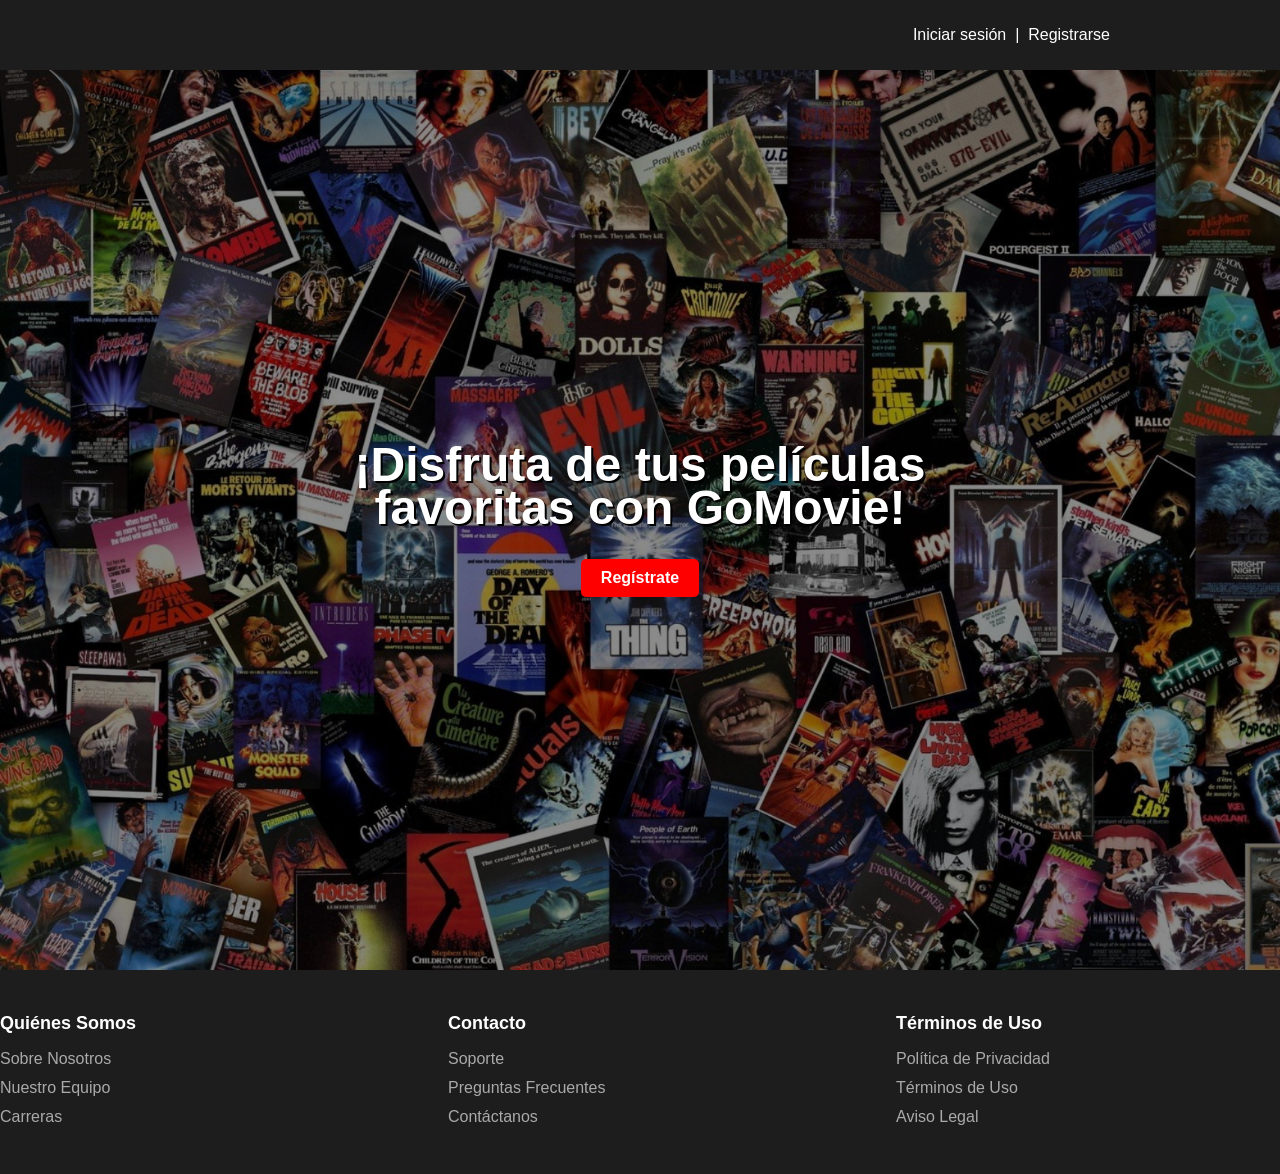
==== goMovie/src/main/resources/templates/index.html @ c14b6059 "a" ====
<!DOCTYPE html>
<html xmlns:th="http://www.thymeleaf.org">
<head>
    <meta charset="UTF-8">
    <meta name="viewport" content="width=device-width, initial-scale=1.0">
    <title>GoMovie!</title>
    <link rel="icon" href="../assets/img/favicon.ico" th:href="@{/assets/img/favicon.ico}"/>
    <link href="../static/css/style.css" th:href="@{/css/style.css}" rel="stylesheet" />
</head>
<body>
<body>
    <nav>
        <div class="nav-bar">
            <i class='bx bx-menu sidebarOpen' ></i>
            <span class="logo navLogo"><a title="inicio" th:href="@{/inicio}" id="texttttt"><img src="../assets/img/logo.png" th:src = "@{/assets/img/logo.png}" alt="" id="fotou"></a></span>

            <div class="darkLight-searchBox">

                <div class="searchBox">

                    <a th:href="@{/login}" class="textoLog">Iniciar sesión</a>&nbsp;&nbsp;|&nbsp;&nbsp;<a th:href="@{/signup}" class="textoLog">Registrarse</a>

                </div>

            </div>

        </div>

    </nav>

    <header class="header-index">

    		<!-- <img id="background-index" th:src="@{/assets/img/header-img.jpg}">-->

		
		<div class="header-text">
			<h1>¡Disfruta de tus películas<br>favoritas con GoMovie!</h1>
            <button class="register-btn"><a th:href="@{/inicio}">Regístrate</a></button>
        </div>

    </header>




    <footer th:fragment="footer">
        <div class="container-footer">
            <div class="footer-extendables">
                <div class="extendable">
                    <h3>Quiénes Somos</h3>
                    <ul>
                        <li><a href="#">Sobre Nosotros</a></li>
                        <li><a href="#">Nuestro Equipo</a></li>
                        <li><a href="#">Carreras</a></li>
                    </ul>
                </div>
                <div class="extendable">
                    <h3>Contacto</h3>
                    <ul>
                        <li><a href="#">Soporte</a></li>
                        <li><a href="#">Preguntas Frecuentes</a></li>
                        <li><a href="#">Contáctanos</a></li>
                    </ul>
                </div>
                <div class="extendable">
                    <h3>Términos de Uso</h3>
                    <ul>
                        <li><a href="#">Política de Privacidad</a></li>
                        <li><a href="#">Términos de Uso</a></li>
                        <li><a href="#">Aviso Legal</a></li>
                    </ul>
                </div>
            </div>
        </div>
    </footer>

  <script src="js/script.js"></script>
  
</body>
</html>
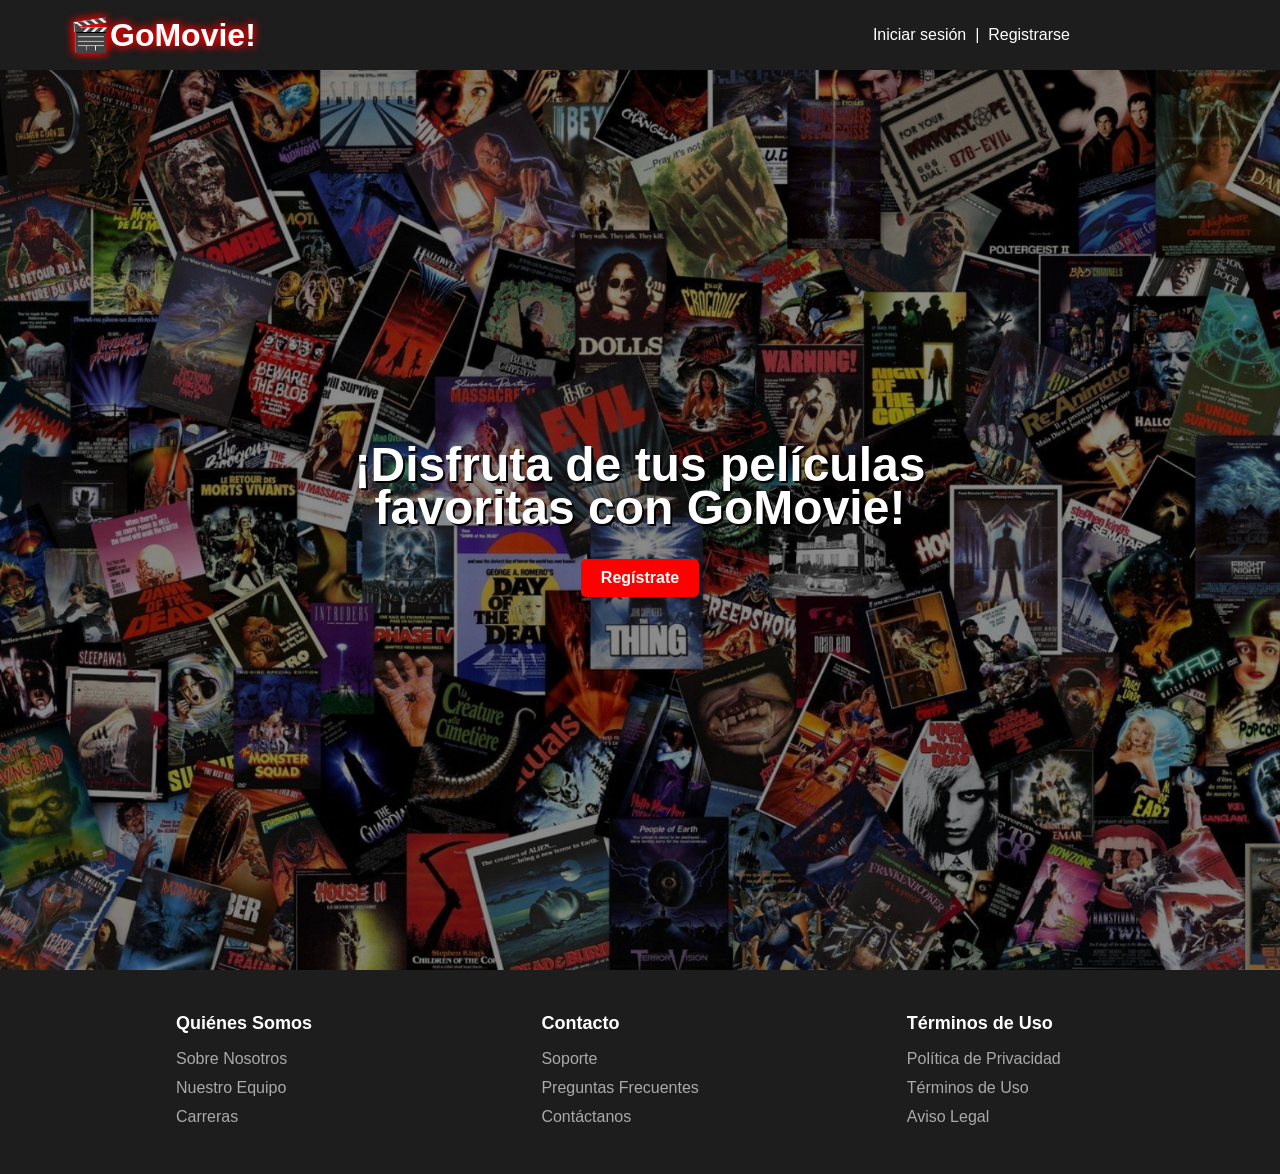
==== commit 4d9da001: "categorías (tags) + buscador + css" ====
--- a/goMovie/src/main/resources/templates/index.html
+++ b/goMovie/src/main/resources/templates/index.html
@@ -12,8 +12,11 @@
     <nav>
         <div class="nav-bar">
             <i class='bx bx-menu sidebarOpen' ></i>
-            <span class="logo navLogo"><a title="inicio" th:href="@{/inicio}" id="texttttt"><img src="../assets/img/logo.png" th:src = "@{/assets/img/logo.png}" alt="" id="fotou"></a></span>
-
+            <div class="menu">
+                <span class="logo navLogo"> <a title="inicio" th:href="@{/inicio}" id="texttttt">
+                	<h1 class="gomovie" id="tituloGo">🎬GoMovie!</h1>
+                </a></span>
+            </div>
             <div class="darkLight-searchBox">
 
                 <div class="searchBox">
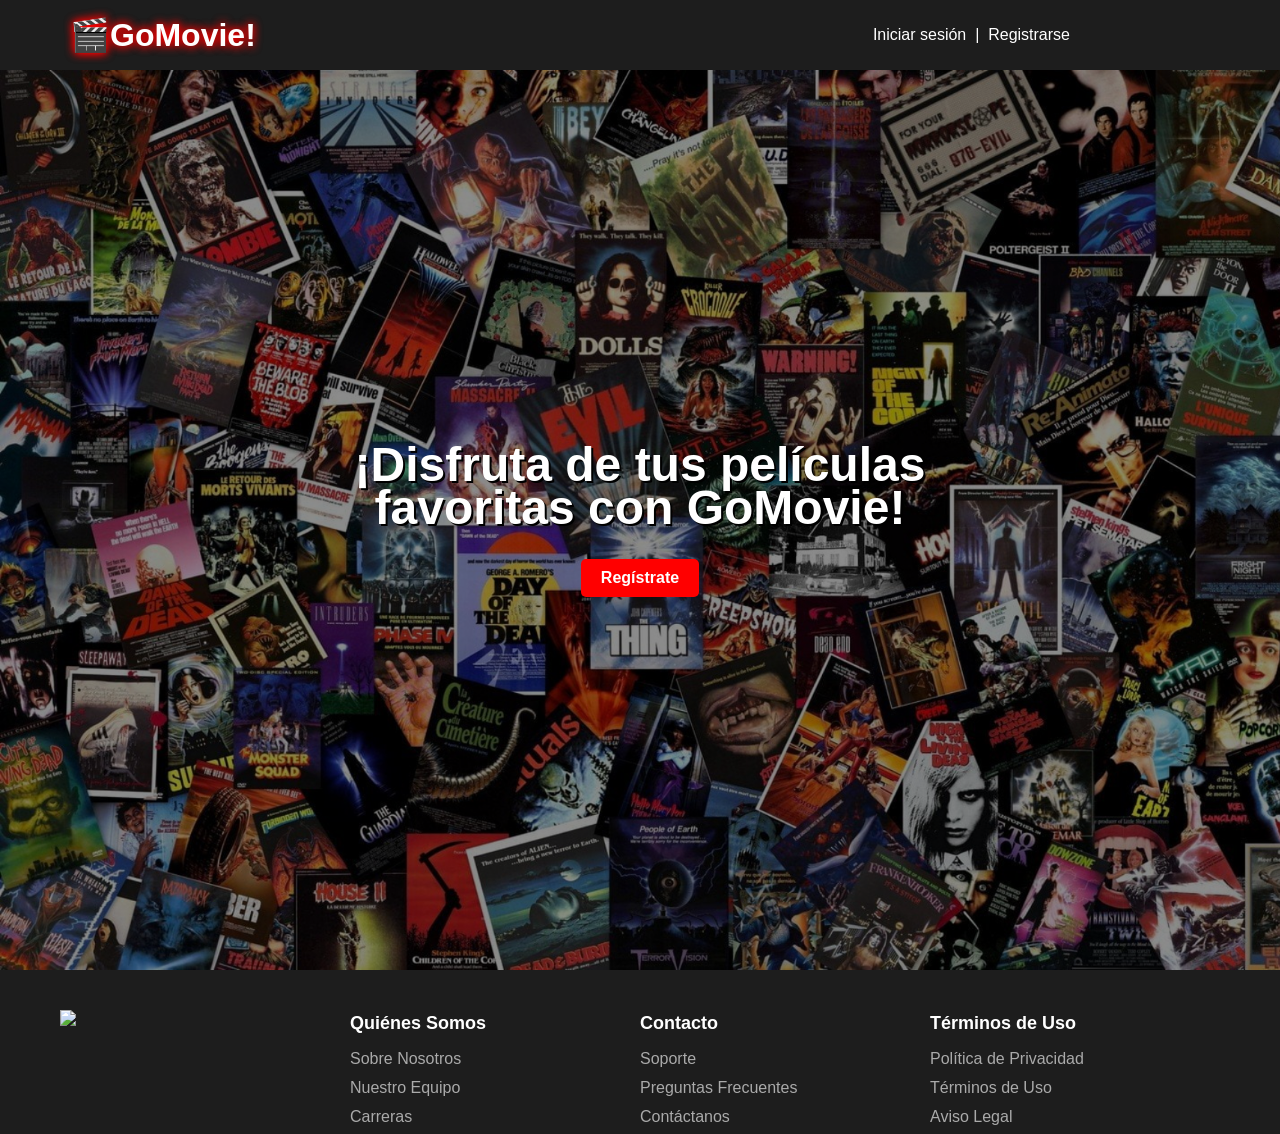
==== commit 61383c22: "login/signup + paginacion + roles" ====
--- a/goMovie/src/main/resources/templates/index.html
+++ b/goMovie/src/main/resources/templates/index.html
@@ -38,7 +38,7 @@
 		
 		<div class="header-text">
 			<h1>¡Disfruta de tus películas<br>favoritas con GoMovie!</h1>
-            <button class="register-btn"><a th:href="@{/inicio}">Regístrate</a></button>
+            <button class="register-btn"><a th:href="@{/signup}">Regístrate</a></button>
         </div>
 
     </header>
@@ -48,7 +48,13 @@
 
     <footer th:fragment="footer">
         <div class="container-footer">
+        
+        
+        
             <div class="footer-extendables">
+            <div class="extendable-logo">
+            <img class="logo-gm" src="../assets/img/logo.png" th:hrf="@{/assets/img/logo.png}">
+            </div>
                 <div class="extendable">
                     <h3>Quiénes Somos</h3>
                     <ul>
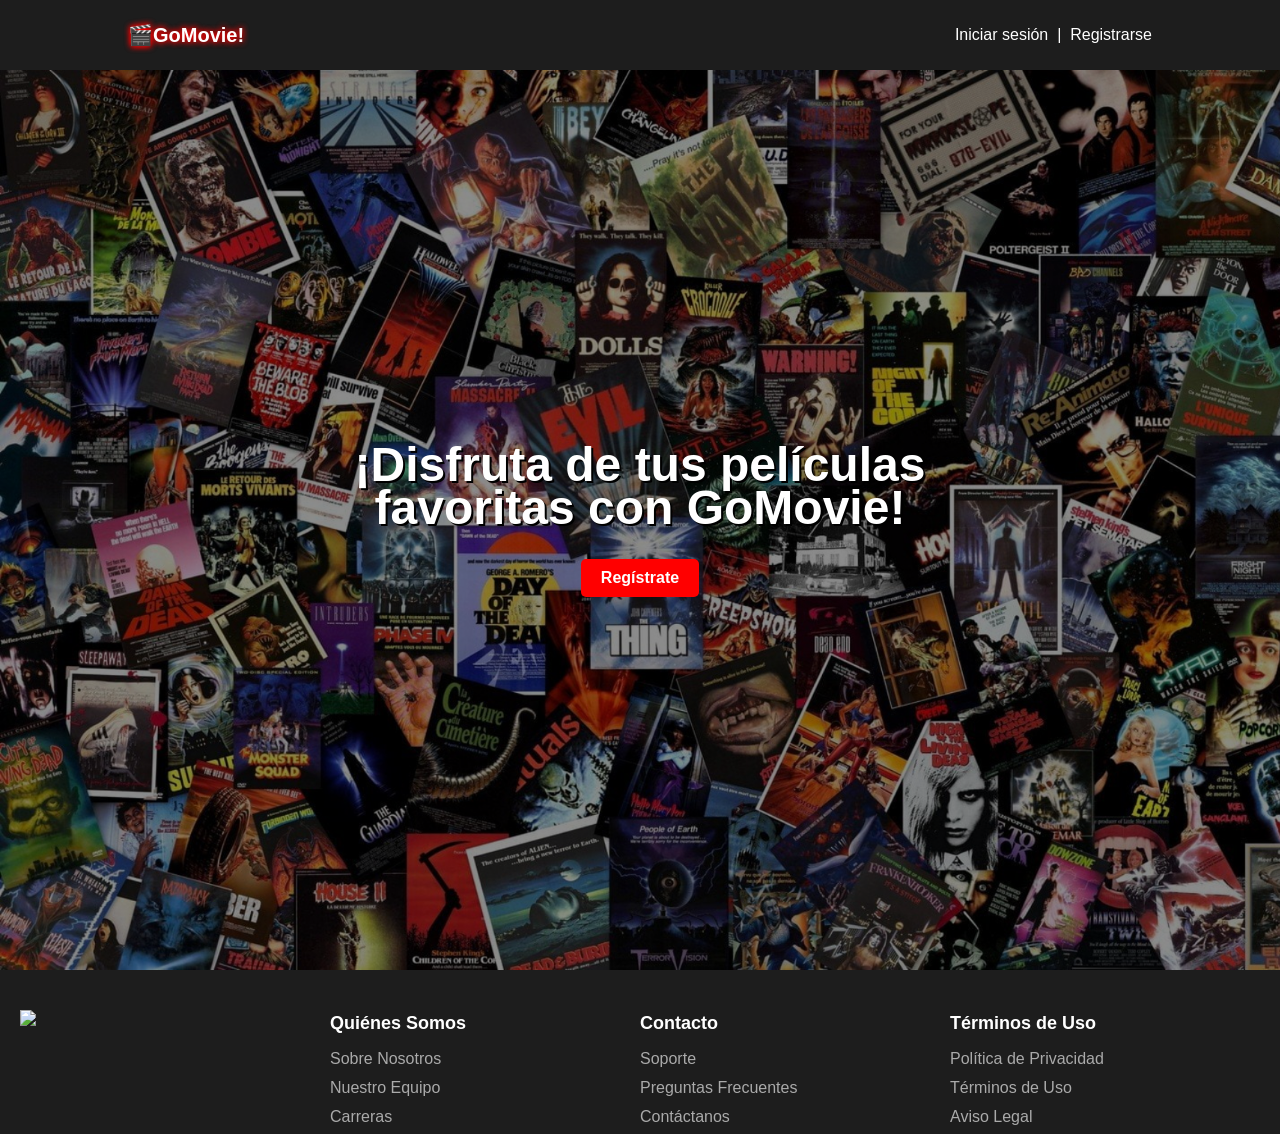
==== commit ee3d6a82: "carritoCompleto" ====
--- a/goMovie/src/main/resources/templates/index.html
+++ b/goMovie/src/main/resources/templates/index.html
@@ -48,9 +48,7 @@
 
     <footer th:fragment="footer">
         <div class="container-footer">
-        
-        
-        
+
             <div class="footer-extendables">
             <div class="extendable-logo">
             <img class="logo-gm" src="../assets/img/logo.png" th:hrf="@{/assets/img/logo.png}">
@@ -83,7 +81,7 @@
         </div>
     </footer>
 
-  <script src="js/script.js"></script>
+  <script src="../js/script.js"></script>
   
 </body>
 </html>
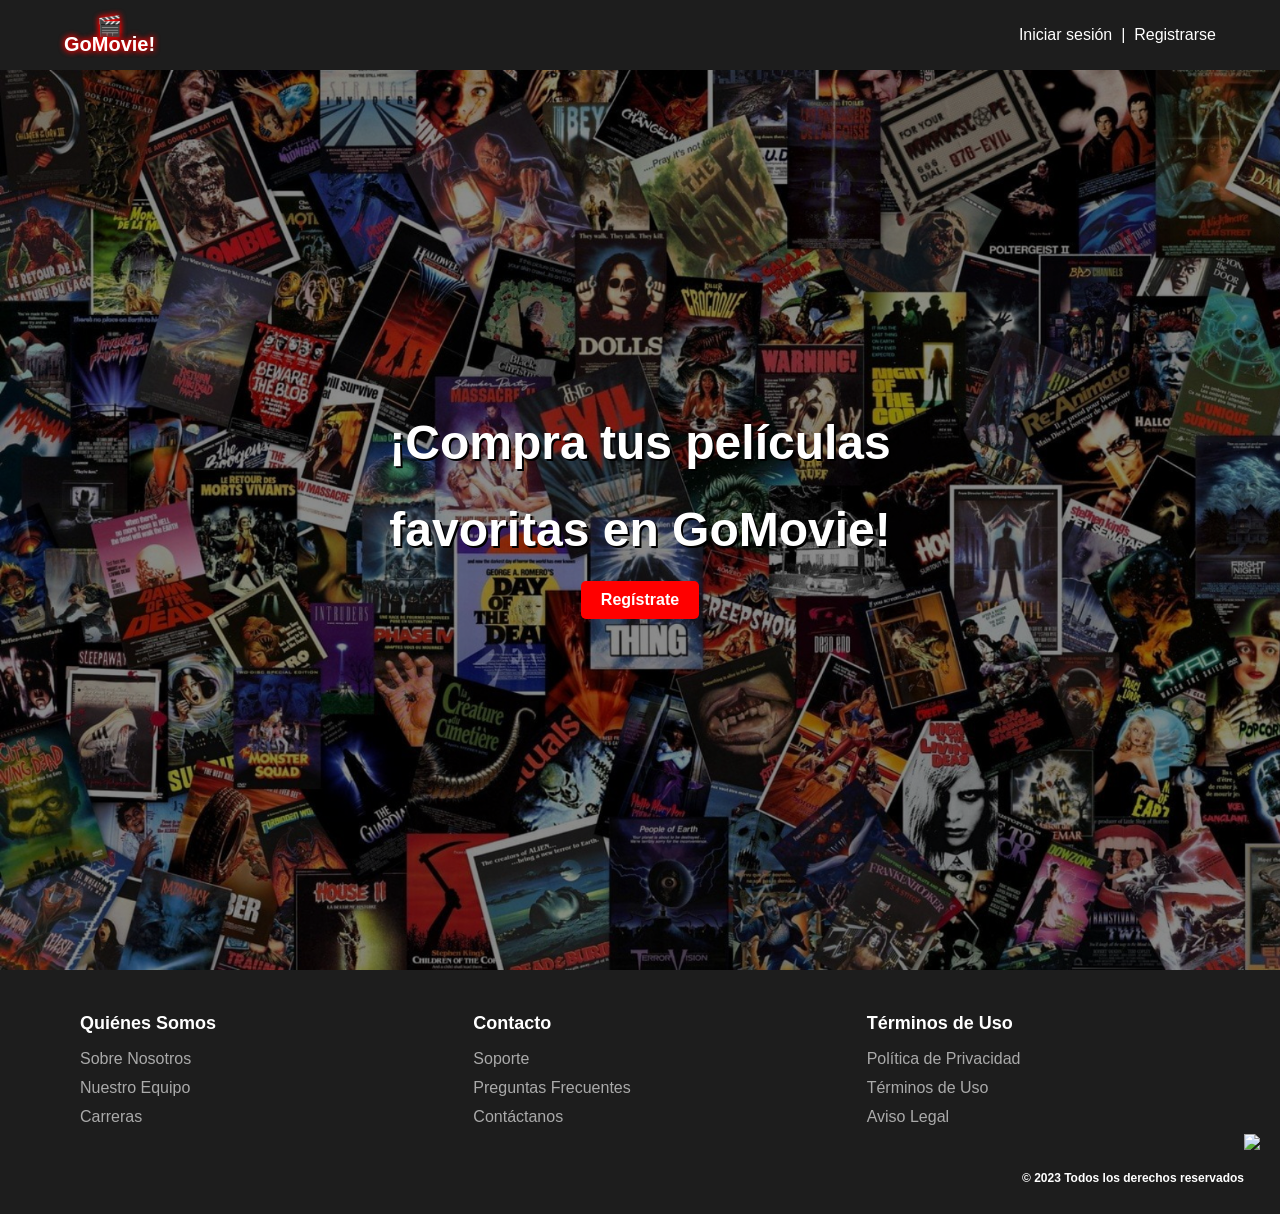
==== commit 631699e9: "final" ====
--- a/goMovie/src/main/resources/templates/index.html
+++ b/goMovie/src/main/resources/templates/index.html
@@ -2,7 +2,7 @@
 <html xmlns:th="http://www.thymeleaf.org">
 <head>
     <meta charset="UTF-8">
-    <meta name="viewport" content="width=device-width, initial-scale=1.0">
+    <meta name="viewport" content="width=device-width, initial-scale=1.0" />
     <title>GoMovie!</title>
     <link rel="icon" href="../assets/img/favicon.ico" th:href="@{/assets/img/favicon.ico}"/>
     <link href="../static/css/style.css" th:href="@{/css/style.css}" rel="stylesheet" />
@@ -10,14 +10,14 @@
 <body>
 <body>
     <nav>
-        <div class="nav-bar">
+        <div class="nav-bar nav-barIn">
             <i class='bx bx-menu sidebarOpen' ></i>
             <div class="menu">
                 <span class="logo navLogo"> <a title="inicio" th:href="@{/inicio}" id="texttttt">
-                	<h1 class="gomovie" id="tituloGo">🎬GoMovie!</h1>
+                	<h1 class="gomovie gomovieIn">🎬</h1><h1 class="gomovie-letters gomovie-lettersIn">GoMovie!</h1>
                 </a></span>
             </div>
-            <div class="darkLight-searchBox">
+            <div class="darkLight-searchBox darkLightIn">
 
                 <div class="searchBox">
 
@@ -37,7 +37,7 @@
 
 		
 		<div class="header-text">
-			<h1>¡Disfruta de tus películas<br>favoritas con GoMovie!</h1>
+			<h1>¡Compra tus películas<br><br>favoritas en GoMovie!</h1>
             <button class="register-btn"><a th:href="@{/signup}">Regístrate</a></button>
         </div>
 
@@ -50,9 +50,7 @@
         <div class="container-footer">
 
             <div class="footer-extendables">
-            <div class="extendable-logo">
-            <img class="logo-gm" src="../assets/img/logo.png" th:hrf="@{/assets/img/logo.png}">
-            </div>
+            
                 <div class="extendable">
                     <h3>Quiénes Somos</h3>
                     <ul>
@@ -76,12 +74,21 @@
                         <li><a href="#">Términos de Uso</a></li>
                         <li><a href="#">Aviso Legal</a></li>
                     </ul>
+                    
+                  
                 </div>
+                
+                
             </div>
+            <div class="extendable-logo">
+            <img class="logo-gm" src="../assets/img/logo.png" th:hrf="@{/assets/img/logo.png}">
+            <h3 class="copyright">&#169; 2023 Todos los derechos reservados</h3>	
+            </div>
+            
         </div>
     </footer>
 
-  <script src="../js/script.js"></script>
+  <script th:src="@{/js/script.js}"></script>
   
 </body>
 </html>
